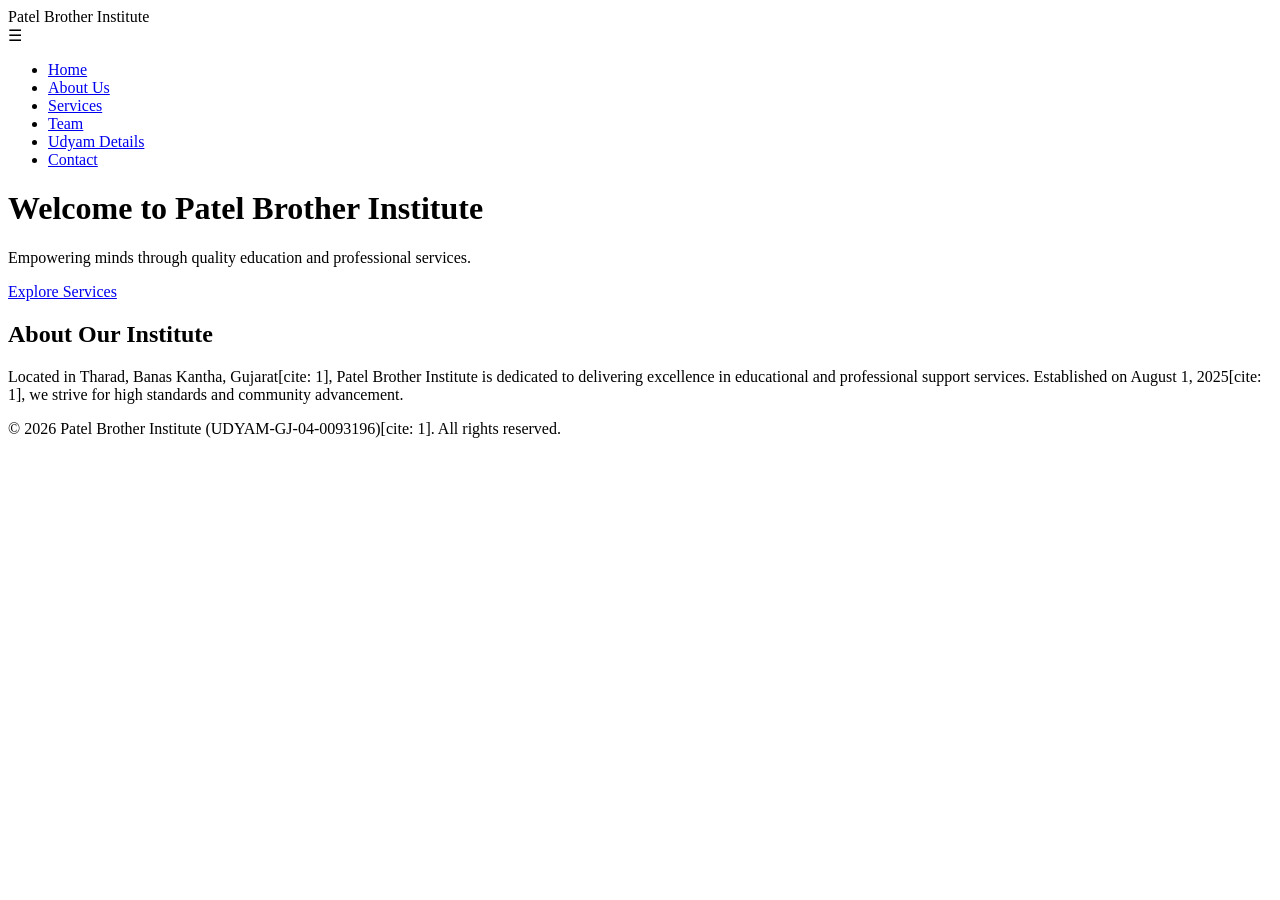
==== index.html @ fdb5aebe "Create index.html" ====
<!DOCTYPE html>
<html lang="en">
<head>
    <meta charset="UTF-8">
    <meta name="viewport" content="width=device-width, initial-scale=1.0">
    <title>Patel Brother Institute - Home</title>
    <link rel="stylesheet" href="css/style.css">
</head>
<body>
    <header>
        <div class="logo">Patel Brother Institute</div>
        <div class="menu-toggle">&#9776;</div>
        <nav>
            <ul>
                <li><a href="index.html" class="active">Home</a></li>
                <li><a href="about.html">About Us</a></li>
                <li><a href="services.html">Services</a></li>
                <li><a href="team.html">Team</a></li>
                <li><a href="udyam.html">Udyam Details</a></li>
                <li><a href="contact.html">Contact</a></li>
            </ul>
        </nav>
    </header>

    <div class="hero">
        <h1>Welcome to Patel Brother Institute</h1>
        <p>Empowering minds through quality education and professional services.</p>
        <a href="services.html" class="btn">Explore Services</a>
    </div>

    <div class="container">
        <section>
            <h2>About Our Institute</h2>
            <p>Located in Tharad, Banas Kantha, Gujarat[cite: 1], Patel Brother Institute is dedicated to delivering excellence in educational and professional support services. Established on August 1, 2025[cite: 1], we strive for high standards and community advancement.</p>
        </section>
    </div>

    <footer>
        <p>&copy; 2026 Patel Brother Institute (UDYAM-GJ-04-0093196)[cite: 1]. All rights reserved.</p>
    </footer>

    <script src="js/script.js"></script>
</body>
</html>
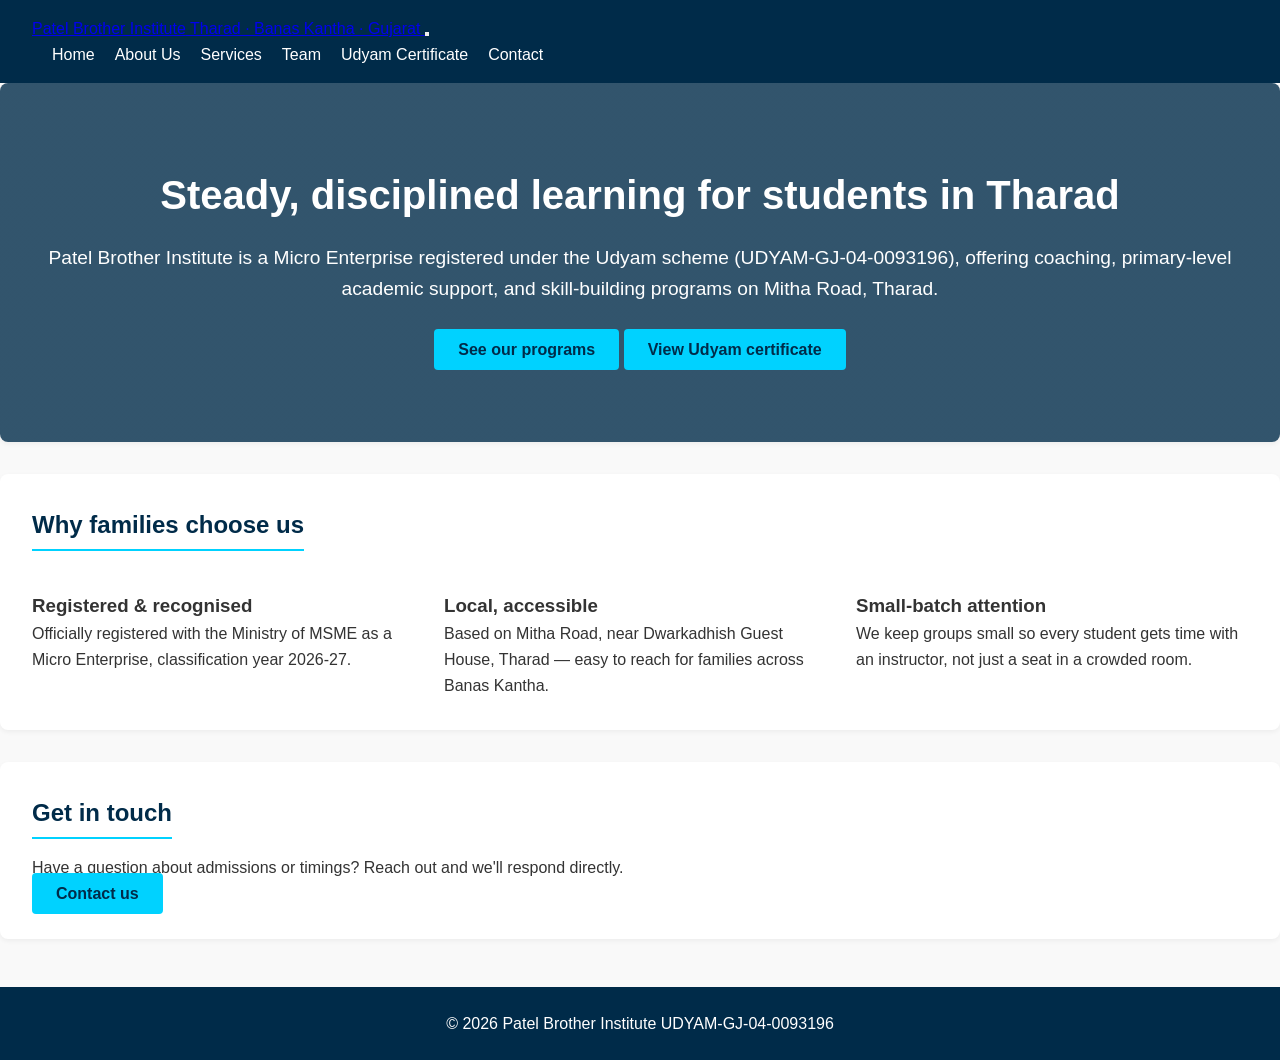
==== commit de7c7f21: "Update index.html" ====
--- a/index.html
+++ b/index.html
@@ -1,44 +1,84 @@
 <!DOCTYPE html>
 <html lang="en">
 <head>
-    <meta charset="UTF-8">
-    <meta name="viewport" content="width=device-width, initial-scale=1.0">
-    <title>Patel Brother Institute - Home</title>
-    <link rel="stylesheet" href="css/style.css">
+<meta charset="UTF-8">
+<meta name="viewport" content="width=device-width, initial-scale=1">
+<title>Patel Brother Institute | Tharad, Gujarat</title>
+<link rel="stylesheet" href="css/style.css">
+<link rel="preconnect" href="https://fonts.googleapis.com">
+<link href="https://fonts.googleapis.com/css2?family=Source+Serif+4:wght@600;700&family=Inter:wght@400;500;600&display=swap" rel="stylesheet">
 </head>
 <body>
-    <header>
-        <div class="logo">Patel Brother Institute</div>
-        <div class="menu-toggle">&#9776;</div>
-        <nav>
-            <ul>
-                <li><a href="index.html" class="active">Home</a></li>
-                <li><a href="about.html">About Us</a></li>
-                <li><a href="services.html">Services</a></li>
-                <li><a href="team.html">Team</a></li>
-                <li><a href="udyam.html">Udyam Details</a></li>
-                <li><a href="contact.html">Contact</a></li>
-            </ul>
-        </nav>
-    </header>
 
-    <div class="hero">
-        <h1>Welcome to Patel Brother Institute</h1>
-        <p>Empowering minds through quality education and professional services.</p>
-        <a href="services.html" class="btn">Explore Services</a>
+<header class="site-header">
+  <div class="wrap nav-row">
+    <a href="index.html" class="brand">
+      <span class="name">Patel Brother Institute</span>
+      <span class="tag">Tharad · Banas Kantha · Gujarat</span>
+    </a>
+    <button class="nav-toggle" aria-label="Toggle menu" aria-expanded="false">
+      <span></span><span></span><span></span>
+    </button>
+    <nav class="main-nav">
+      <ul>
+        <li><a href="index.html">Home</a></li>
+        <li><a href="about.html">About Us</a></li>
+        <li><a href="services.html">Services</a></li>
+        <li><a href="team.html">Team</a></li>
+        <li><a href="udyam.html">Udyam Certificate</a></li>
+        <li><a href="contact.html">Contact</a></li>
+      </ul>
+    </nav>
+  </div>
+</header>
+
+<section class="hero">
+  <div class="wrap">
+    <div class="eyebrow-line"></div>
+    <h1>Steady, disciplined learning for students in Tharad</h1>
+    <p class="lede">Patel Brother Institute is a Micro Enterprise registered under the Udyam scheme (UDYAM-GJ-04-0093196), offering coaching, primary-level academic support, and skill-building programs on Mitha Road, Tharad.</p>
+    <div class="actions">
+      <a href="services.html" class="btn btn-primary">See our programs</a>
+      <a href="udyam.html" class="btn btn-outline">View Udyam certificate</a>
     </div>
+  </div>
+</section>
 
-    <div class="container">
-        <section>
-            <h2>About Our Institute</h2>
-            <p>Located in Tharad, Banas Kantha, Gujarat[cite: 1], Patel Brother Institute is dedicated to delivering excellence in educational and professional support services. Established on August 1, 2025[cite: 1], we strive for high standards and community advancement.</p>
-        </section>
+<section>
+  <div class="wrap">
+    <h2>Why families choose us</h2>
+    <div class="grid grid-3">
+      <div class="item">
+        <h3>Registered &amp; recognised</h3>
+        <p>Officially registered with the Ministry of MSME as a Micro Enterprise, classification year 2026-27.</p>
+      </div>
+      <div class="item">
+        <h3>Local, accessible</h3>
+        <p>Based on Mitha Road, near Dwarkadhish Guest House, Tharad — easy to reach for families across Banas Kantha.</p>
+      </div>
+      <div class="item">
+        <h3>Small-batch attention</h3>
+        <p>We keep groups small so every student gets time with an instructor, not just a seat in a crowded room.</p>
+      </div>
     </div>
+  </div>
+</section>
 
-    <footer>
-        <p>&copy; 2026 Patel Brother Institute (UDYAM-GJ-04-0093196)[cite: 1]. All rights reserved.</p>
-    </footer>
+<section class="alt">
+  <div class="wrap">
+    <h2>Get in touch</h2>
+    <p>Have a question about admissions or timings? Reach out and we'll respond directly.</p>
+    <a href="contact.html" class="btn btn-primary">Contact us</a>
+  </div>
+</section>
 
-    <script src="js/script.js"></script>
+<footer class="site-footer">
+  <div class="wrap">
+    <span>&copy; 2026 Patel Brother Institute</span>
+    <span>UDYAM-GJ-04-0093196</span>
+  </div>
+</footer>
+
+<script src="js/script.js"></script>
 </body>
 </html>
--- a/css/style.css
+++ b/css/style.css
@@ -0,0 +1,181 @@
+/* Global Styles */
+* {
+    margin: 0;
+    padding: 0;
+    box-sizing: border-box;
+    font-family: 'Segoe UI', Tahoma, Geneva, Verdana, sans-serif;
+}
+
+body {
+    background-color: #f9f9f9;
+    color: #333;
+    line-height: 1.6;
+}
+
+/* Header & Navigation */
+header {
+    background: #002b49;
+    color: #fff;
+    padding: 1rem 2rem;
+    display: flex;
+    justify-content: space-between;
+    align-items: center;
+    position: sticky;
+    top: 0;
+    z-index: 1000;
+}
+
+.logo {
+    font-size: 1.5rem;
+    font-weight: bold;
+    letter-spacing: 1px;
+}
+
+nav ul {
+    list-style: none;
+    display: flex;
+}
+
+nav ul li {
+    margin-left: 20px;
+}
+
+nav ul li a {
+    color: #fff;
+    text-decoration: none;
+    transition: color 0.3s;
+}
+
+nav ul li a:hover, nav ul li a.active {
+    color: #00d2ff;
+}
+
+.menu-toggle {
+    display: none;
+    cursor: pointer;
+    font-size: 1.5rem;
+}
+
+/* Hero Section */
+.hero {
+    background: linear-gradient(rgba(0,43,73,0.8), rgba(0,43,73,0.8)), url('../images/hero-bg.jpg') no-repeat center center/cover;
+    color: white;
+    text-align: center;
+    padding: 5rem 2rem;
+}
+
+.hero h1 {
+    font-size: 2.5rem;
+    margin-bottom: 1rem;
+}
+
+.hero p {
+    font-size: 1.2rem;
+    margin-bottom: 2rem;
+}
+
+.btn {
+    background: #00d2ff;
+    color: #002b49;
+    padding: 0.75rem 1.5rem;
+    border: none;
+    border-radius: 4px;
+    text-decoration: none;
+    font-weight: bold;
+    transition: background 0.3s;
+}
+
+.btn:hover {
+    background: #0099bb;
+    color: white;
+}
+
+/* Main Container & Sections */
+.container {
+    max-width: 1100px;
+    margin: 2rem auto;
+    padding: 0 1rem;
+}
+
+section {
+    background: white;
+    padding: 2rem;
+    margin-bottom: 2rem;
+    border-radius: 8px;
+    box-shadow: 0 2px 5px rgba(0,0,0,0.05);
+}
+
+h2 {
+    color: #002b49;
+    margin-bottom: 1rem;
+    border-bottom: 2px solid #00d2ff;
+    display: inline-block;
+    padding-bottom: 0.3rem;
+}
+
+/* Grid Layouts */
+.grid-3 {
+    display: grid;
+    grid-template-columns: repeat(auto-fit, minmax(300px, 1fr));
+    gap: 20px;
+    margin-top: 1.5rem;
+}
+
+.card {
+    background: #fdfdfd;
+    border: 1px solid #eaeaea;
+    padding: 1.5rem;
+    border-radius: 6px;
+    text-align: center;
+}
+
+/* Tables for Udyam details */
+.styled-table {
+    width: 100%;
+    border-collapse: collapse;
+    margin-top: 1rem;
+}
+
+.styled-table th, .styled-table td {
+    border: 1px solid #ddd;
+    padding: 10px;
+    text-align: left;
+}
+
+.styled-table th {
+    background-color: #002b49;
+    color: white;
+}
+
+/* Footer */
+footer {
+    background: #002b49;
+    color: white;
+    text-align: center;
+    padding: 1.5rem;
+    margin-top: 3rem;
+}
+
+/* Responsive design */
+@media (max-width: 768px) {
+    nav ul {
+        display: none;
+        flex-direction: column;
+        position: absolute;
+        top: 60px;
+        left: 0;
+        width: 100%;
+        background: #002b49;
+        padding: 1rem 0;
+        text-align: center;
+    }
+    nav ul.active {
+        display: flex;
+    }
+    nav ul li {
+        margin: 10px 0;
+    }
+    .menu-toggle {
+        display: block;
+    }
+}
